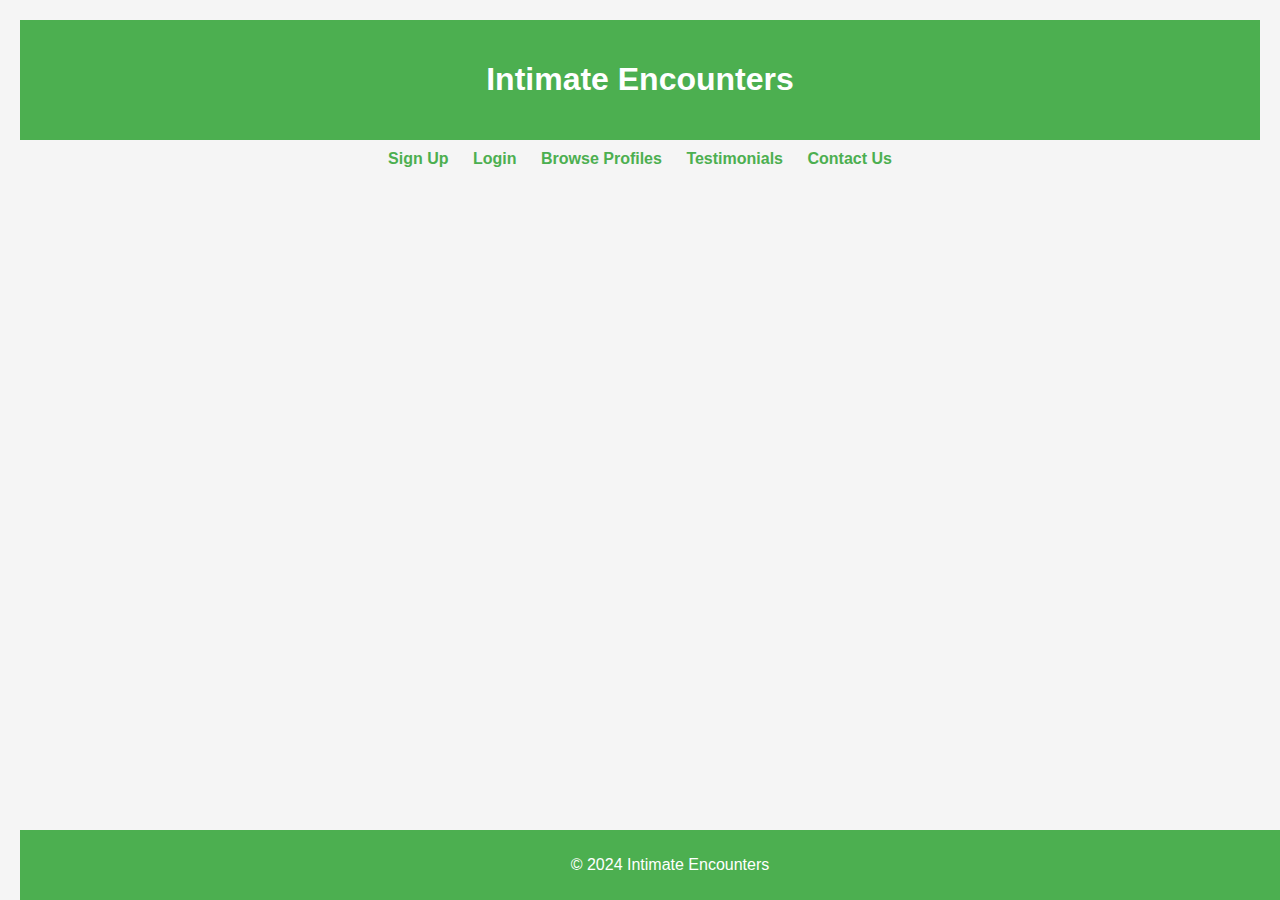
==== index.html @ 343ed62c "Update and rename Untitled-11.html to index.html" ====
<!DOCTYPE html>
<html lang="en">

<head>
    <meta charset="UTF-8">
    <meta name="viewport" content="width=device-width, initial-scale=1.0">
    <title>Intimate Encounters</title>
    <style>
        body {
            font-family: 'Arial', sans-serif;
            margin: 20px;
            background-color: #f5f5f5;
            color: #333;
        }

        header {
            text-align: center;
            padding: 20px;
            background-color: #4CAF50;
            color: #fff;
        }

        nav {
            text-align: center;
            margin-top: 10px;
        }

        nav a {
            margin: 0 10px;
            text-decoration: none;
            color: #4CAF50;
            font-weight: bold;
        }

        section {
            margin-top: 20px;
            display: none;
        }

        footer {
            text-align: center;
            padding: 10px;
            background-color: #4CAF50;
            position: fixed;
            bottom: 0;
            width: 100%;
            color: #fff;
        }

        button {
            background-color: #4CAF50;
            color: #fff;
            padding: 10px 20px;
            font-size: 16px;
            border: none;
            cursor: pointer;
        }

        h2 {
            color: #4CAF50;
        }

        ul {
            list-style-type: none;
            padding: 0;
        }

        .profiles {
            display: flex;
            flex-wrap: wrap;
            justify-content: space-around;
        }

        .profile-card {
            border: 1px solid #ddd;
            padding: 10px;
            margin: 10px;
            width: 200px;
            text-align: center;
            background-color: #fff;
            cursor: pointer;
        }

        .testimonial {
            margin-top: 20px;
            border: 1px solid #ddd;
            padding: 10px;
            background-color: #fff;
        }

        .profile-info {
            max-width: 600px;
            margin: 20px auto;
            padding: 20px;
            background-color: #fff;
        }

        .status-update {
            border-top: 1px solid #ddd;
            padding: 10px;
            margin-top: 10px;
        }

        .status-update p.date {
            color: #888;
            font-size: 14px;
        }
    </style>
</head>

<body>
    <header>
        <h1>Intimate Encounters</h1>
    </header>

    <nav>
        <a href="#" onclick="showSection('signup')">Sign Up</a>
        <a href="#" onclick="showSection('login')">Login</a>
        <a href="#" onclick="showSection('browse')">Browse Profiles</a>
        <a href="#" onclick="showSection('testimonials')">Testimonials</a>
        <a href="#" onclick="showSection('contact')">Contact Us</a>
    </nav>

    <section id="signup">
        <h2>Sign Up</h2>
        <form id="signupForm">
            <label for="username">Username:</label>
            <input type="text" id="username" name="username" required>

            <label for="email">Email:</label>
            <input type="email" id="email" name="email" required>

            <label for="password">Password:</label>
            <input type="password" id="password" name="password" required>

            <label for="confirmPassword">Confirm Password:</label>
            <input type="password" id="confirmPassword" name="confirmPassword" required>

            <button type="button" onclick="simulateSignup()">Sign Up</button>
        </form>
    </section>

    <section id="login">
        <h2>Login</h2>
        <form id="loginForm">
            <label for="username">Username:</label>
            <input type="text" id="username" name="username" required>

            <label for="password">Password:</label>
            <input type="password" id="password" name="password" required>

            <button type="button" onclick="simulateLogin()">Login</button>
        </form>
    </section>

    <section id="browse">
        <h2>Browse Profiles</h2>
        <div class="profiles" id="profileList">
            <!-- Profile cards will be dynamically added here -->
        </div>
    </section>

    <section id="testimonials">
        <h2>Testimonials</h2>
        <div class="testimonial">
            <p>"Thanks to Intimate Encounters, I found a hot and heavy date who shared my passion for moonlit strolls and supernatural romance. This platform truly works wonders!"</p>
            <p class="author">- CelestialLover42</p>
        </div>

        <div class="testimonial">
            <p>"I never thought I'd find someone who appreciates the beauty of interdimensional love until I joined Intimate Encounters. Now, I'm happily exploring new dimensions with my perfect match!"</p>
            <p class="author">- DimensionExplorer</p>
        </div>

        <div class="testimonial">
            <p>"Intimate Encounters is the real deal! My hot and heavy date and I bonded over our love for mystical creatures, and now we're planning our magical wedding. Thank you, IE!"</p>
            <p class="author">- MysticalRomantic</p>
        </div>
        <div class="testimonial">
            <p>"Intimate Encounters exceeded my expectations! I met my supernatural soulmate, and our connection is out of this world. Thank you for bringing us together!"</p>
            <p class="author">- StellarRomance</p>
        </div>

        <div class="testimonial">
            <p>"I was skeptical at first, but Intimate Encounters proved me wrong. The magical events and cosmic connections introduced me to someone extraordinary. Grateful for this enchanting journey!"</p>
            <p class="author">- CelestialExplorer</p>
        </div>

        <div class="testimonial">
            <p>"Finding love on Intimate Encounters was like discovering a hidden treasure. Our love story is filled with mystical adventures, and I wouldn't change a thing!"</p>
            <p class="author">- EnchantedHeart</p>
        </div>

        <div class="testimonial">
            <p>"Intimate Encounters is not just a dating platform; it's a portal to extraordinary love. The profiles are diverse, and I found my match who shares my passion for magical moments."</p>
            <p class="author">- MagicalConnection</p>
        </div>

        <div class="testimonial">
            <p>"Thanks to Intimate Encounters, I met someone with whom I can share my supernatural secrets. The encrypted celestial emojis in our private messages make our connection even more special!"</p>
            <p class="author">- SecretRealm</p>
        </div>

        <div class="testimonial">
            <p>"Intimate Encounters introduced me to a world of possibilities. I found someone with a unique charm, and now we're writing our own love story in the language of the stars."</p>
            <p class="author">- StarryRomance</p>
        </div>

        <div class="testimonial">
            <p>"I joined Intimate Encounters for fun, but I never expected to find my true love. The cosmic compatibility matching algorithm worked its magic, and now I'm happily committed!"</p>
            <p class="author">- CosmicLovebird</p>
        </div>

        <div class="testimonial">
            <p>"The mystical themes for profile customization on Intimate Encounters let me express my true self. Thanks to this platform, I found someone who appreciates my uniqueness."</p>
            <p class="author">- MysticSoul</p>
        </div>

        <div class="testimonial">
            <p>"Intimate Encounters turned my ordinary life into an extraordinary love story. The platform's creativity and diversity make it the perfect place for those seeking magical connections."</p>
            <p class="author">- EnchantedJourney</p>
        </div>

        <div class="testimonial">
            <p>"I can't thank Intimate Encounters enough for introducing me to my supernatural match. Our love is like a spell, and I'm forever grateful for this mystical journey."</p>
            <p class="author">- SpellboundHeart</p>
        </div>
    </section>

    <section id="contact">
        <h2>Contact Us</h2>
        <p>Contact form content goes here...</p>
    </section>

    <script>
        function showSection(sectionId) {
            // Hide all sections
            const sections = document.querySelectorAll('section');
            sections.forEach(section => section.style.display = 'none');

            // Show the selected section
            document.getElementById(sectionId).style.display = 'block';

            // Simulate loading profiles when browsing
            if (sectionId === 'browse') {
                loadProfiles();
            }
        }

        function loadProfiles() {
            const profileList = document.getElementById('profileList');

            // Simulated profiles (replace with your actual data)
            const profiles = [
                {
                    name: 'David Eugenson',
                    joinDate: 'September 14th',
                    username: 'CableSnake69',
                    employer: 'NCS',
                    medicalLeave: true,
                    profileHandle: 'CableSnake69',
                    conversation: [
                        { sender: 'David Eugenson', message: 'Hey there! 😊' },
                        { sender: 'Charlene Mendel', message: 'Hi! 😉' },
                        { sender: 'David Eugenson', message: 'You caught my eye. Mind if we continue this conversation in DMs?' }
                    ],
                    testimonial: "Intimate Encounters has broadened my horizons, and I found intriguing connections that go beyond the ordinary. A magical journey indeed!"
                },
                {
                    name: 'Charlene Mendel',
                    profileHandle: 'BBW4U24',
                    conversation: [
                        { sender: 'Charlene Mendel', message: 'Hey CableSnake69! 😘' },
                        { sender: 'David Eugenson', message: 'Hi Charlene! Your profile caught my attention. What brings you here?' },
                        { sender: 'Charlene Mendel', message: 'Just looking for some fun and interesting conversations! 😉' },
                        { sender: 'David Eugenson', message: 'I like that! How about we move this conversation to DMs for more privacy?' }
                    ],
                    testimonial: "Intimate Encounters introduced me to a realm of romantic possibilities. It's not just a platform; it's a magical gateway to love!"
                },
                {
                    name: 'Robert Hoff',
                    profileHandle: 'MakeMeWriteBadChecks',
                    activity: 'Active but rarely gets replies',
                    publicPosts: 'Desperate, apologetic, and insecure',
                    struggles: 'Alcoholism, suspended license for DUI',
                    testimonial: "My journey on Intimate Encounters has been challenging, but the platform's diversity and creativity are truly enchanting."
                },
                {
                    name: 'Miranda Tinoco',
                    profileName: 'MTinoco1',
                    activity: 'Limited public activity, checks site once every two or three months',
                    age: 51,
                    ageInfo: 'Years older than most people on the site',
                    testimonial: "Intimate Encounters provides a unique space where age is just a number, and connections go beyond conventional boundaries."
                },
                // Add more profiles as needed
            ];

            // Create profile cards
            profileList.innerHTML = '';
            profiles.forEach(profile => {
                const card = document.createElement('div');
                card.classList.add('profile-card');
                card.innerHTML = `
                    <h3>${profile.name}</h3>
                    ${profile.joinDate ? `<p>Joined on ${profile.joinDate}</p>` : ''}
                    ${profile.username ? `<p>Username: ${profile.username}</p>` : ''}
                    ${profile.employer ? `<p>Employer: ${profile.employer}</p>` : ''}
                    ${profile.medicalLeave ? `<p>Currently on medical leave</p>` : ''}
                    ${profile.profileHandle ? `<p>Profile Handle: ${profile.profileHandle}</p>` : ''}
                    ${profile.activity ? `<p>Activity: ${profile.activity}</p>` : ''}
                    ${profile.publicPosts ? `<p>Public Posts: ${profile.publicPosts}</p>` : ''}
                    ${profile.struggles ? `<p>Struggles: ${profile.struggles}</p>` : ''}
                    ${profile.age ? `<p>Age: ${profile.age}</p>` : ''}
                    ${profile.ageInfo ? `<p>${profile.ageInfo}</p>` : ''}
                `;

                // Add testimonial
                const testimonialDiv = document.createElement('div');
                testimonialDiv.classList.add('testimonial');
                testimonialDiv.innerHTML = `
                    <p>${profile.testimonial}</p>
                `;
                card.appendChild(testimonialDiv);

                // Add flirtatious conversation for Charlene and David
                if (profile.name === 'Charlene Mendel' && profile.conversation) {
                    const conversationDiv = document.createElement('div');
                    conversationDiv.classList.add('conversation');
                    profile.conversation.forEach(message => {
                        const messageParagraph = document.createElement('p');
                        messageParagraph.textContent = `${message.sender}: ${message.message}`;
                        conversationDiv.appendChild(messageParagraph);
                    });
                    card.appendChild(conversationDiv);
                }

                // Make profile tiles clickable
                card.addEventListener('click', () => showProfile(profile));
                profileList.appendChild(card);
            });
        }

        function showProfile(profile) {
            // Hide all sections
            const sections = document.querySelectorAll('section');
            sections.forEach(section => section.style.display = 'none');

            // Show the profile section
            const profileInfoSection = document.getElementById('profileInfo');
            profileInfoSection.style.display = 'block';

            // Display profile information
            const profileInfo = document.getElementById('profileInfoContent');
            profileInfo.innerHTML = `
                <div class="profile-info">
                    <h2>${profile.name}</h2>
                    ${profile.joinDate ? `<p>Joined on ${profile.joinDate}</p>` : ''}
                    ${profile.username ? `<p>Username: ${profile.username}</p>` : ''}
                    ${profile.employer ? `<p>Employer: ${profile.employer}</p>` : ''}
                    ${profile.medicalLeave ? `<p>Currently on medical leave</p>` : ''}
                    ${profile.profileHandle ? `<p>Profile Handle: ${profile.profileHandle}</p>` : ''}
                    ${profile.activity ? `<p>Activity: ${profile.activity}</p>` : ''}
                    ${profile.publicPosts ? `<p>Public Posts: ${profile.publicPosts}</p>` : ''}
                    ${profile.struggles ? `<p>Struggles: ${profile.struggles}</p>` : ''}
                    ${profile.age ? `<p>Age: ${profile.age}</p>` : ''}
                    ${profile.ageInfo ? `<p>${profile.ageInfo}</p>` : ''}
                </div>
            `;

            // Display testimonial
            const testimonialDiv = document.createElement('div');
            testimonialDiv.classList.add('testimonial');
            testimonialDiv.innerHTML = `
                <p>${profile.testimonial}</p>
            `;
            profileInfo.appendChild(testimonialDiv);

            // Display status updates
            const statusUpdateDiv = document.createElement('div');
            statusUpdateDiv.classList.add('status-update');
            statusUpdateDiv.innerHTML = `
                <p>${profile.name} is feeling excited today! 🎉</p>
                <p class="date">Posted on February 21, 2024</p>
            `;
            profileInfo.appendChild(statusUpdateDiv);

            // Display location check-ins
            const locationCheckInDiv = document.createElement('div');
            locationCheckInDiv.classList.add('status-update');
            locationCheckInDiv.innerHTML = `
                <p>${profile.name} checked in at Enchanted Café. ☕</p>
                <p class="date">Checked in on February 20, 2024</p>
            `;
            profileInfo.appendChild(locationCheckInDiv);
        }
    </script>

    <section id="profileInfo" style="display: none;">
        <div id="profileInfoContent"></div>
    </section>

    <section id="contact">
        <h2>Contact Us</h2>
        <p>Contact form content goes here...</p>
    </section>

    <footer>
        <p>&copy; 2024 Intimate Encounters</p>
    </footer>
</body>

</html>
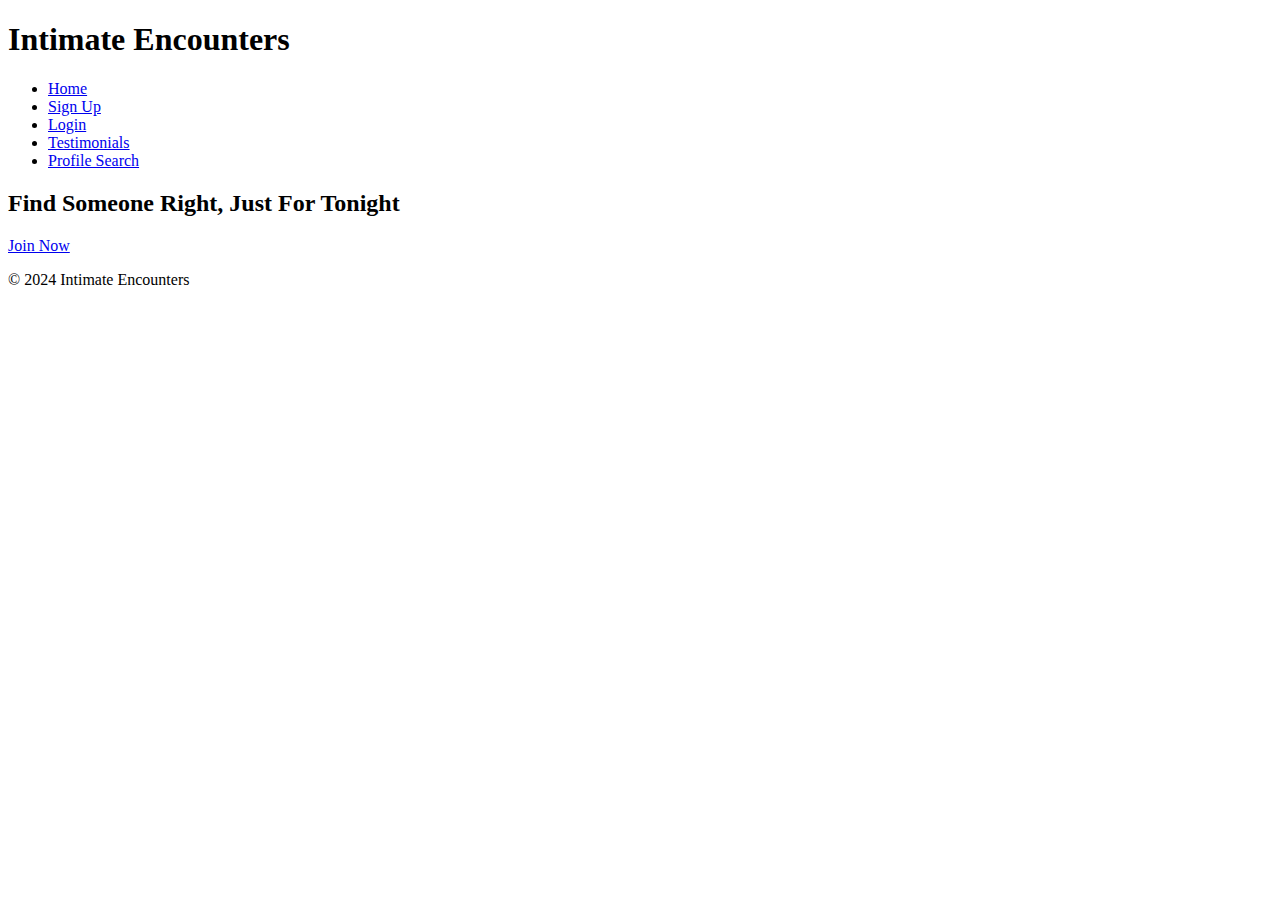
==== commit 0faed006: "Update index.html" ====
--- a/index.html
+++ b/index.html
@@ -1,414 +1,33 @@
 <!DOCTYPE html>
 <html lang="en">
-
 <head>
     <meta charset="UTF-8">
     <meta name="viewport" content="width=device-width, initial-scale=1.0">
-    <title>Intimate Encounters</title>
-    <style>
-        body {
-            font-family: 'Arial', sans-serif;
-            margin: 20px;
-            background-color: #f5f5f5;
-            color: #333;
-        }
-
-        header {
-            text-align: center;
-            padding: 20px;
-            background-color: #4CAF50;
-            color: #fff;
-        }
-
-        nav {
-            text-align: center;
-            margin-top: 10px;
-        }
-
-        nav a {
-            margin: 0 10px;
-            text-decoration: none;
-            color: #4CAF50;
-            font-weight: bold;
-        }
-
-        section {
-            margin-top: 20px;
-            display: none;
-        }
-
-        footer {
-            text-align: center;
-            padding: 10px;
-            background-color: #4CAF50;
-            position: fixed;
-            bottom: 0;
-            width: 100%;
-            color: #fff;
-        }
-
-        button {
-            background-color: #4CAF50;
-            color: #fff;
-            padding: 10px 20px;
-            font-size: 16px;
-            border: none;
-            cursor: pointer;
-        }
-
-        h2 {
-            color: #4CAF50;
-        }
-
-        ul {
-            list-style-type: none;
-            padding: 0;
-        }
-
-        .profiles {
-            display: flex;
-            flex-wrap: wrap;
-            justify-content: space-around;
-        }
-
-        .profile-card {
-            border: 1px solid #ddd;
-            padding: 10px;
-            margin: 10px;
-            width: 200px;
-            text-align: center;
-            background-color: #fff;
-            cursor: pointer;
-        }
-
-        .testimonial {
-            margin-top: 20px;
-            border: 1px solid #ddd;
-            padding: 10px;
-            background-color: #fff;
-        }
-
-        .profile-info {
-            max-width: 600px;
-            margin: 20px auto;
-            padding: 20px;
-            background-color: #fff;
-        }
-
-        .status-update {
-            border-top: 1px solid #ddd;
-            padding: 10px;
-            margin-top: 10px;
-        }
-
-        .status-update p.date {
-            color: #888;
-            font-size: 14px;
-        }
-    </style>
+    <title>Intimate Encounters - Find Someone Right, Just For Tonight</title>
+    <link rel="stylesheet" href="styles.css">
 </head>
-
 <body>
     <header>
         <h1>Intimate Encounters</h1>
+        <nav>
+            <ul>
+                <li><a href="index.html">Home</a></li>
+                <li><a href="signup.html">Sign Up</a></li>
+                <li><a href="login.html">Login</a></li>
+                <li><a href="testimonials.html">Testimonials</a></li>
+                <li><a href="search.html">Profile Search</a></li>
+            </ul>
+        </nav>
     </header>
-
-    <nav>
-        <a href="#" onclick="showSection('signup')">Sign Up</a>
-        <a href="#" onclick="showSection('login')">Login</a>
-        <a href="#" onclick="showSection('browse')">Browse Profiles</a>
-        <a href="#" onclick="showSection('testimonials')">Testimonials</a>
-        <a href="#" onclick="showSection('contact')">Contact Us</a>
-    </nav>
-
-    <section id="signup">
-        <h2>Sign Up</h2>
-        <form id="signupForm">
-            <label for="username">Username:</label>
-            <input type="text" id="username" name="username" required>
-
-            <label for="email">Email:</label>
-            <input type="email" id="email" name="email" required>
-
-            <label for="password">Password:</label>
-            <input type="password" id="password" name="password" required>
-
-            <label for="confirmPassword">Confirm Password:</label>
-            <input type="password" id="confirmPassword" name="confirmPassword" required>
-
-            <button type="button" onclick="simulateSignup()">Sign Up</button>
-        </form>
-    </section>
-
-    <section id="login">
-        <h2>Login</h2>
-        <form id="loginForm">
-            <label for="username">Username:</label>
-            <input type="text" id="username" name="username" required>
-
-            <label for="password">Password:</label>
-            <input type="password" id="password" name="password" required>
-
-            <button type="button" onclick="simulateLogin()">Login</button>
-        </form>
-    </section>
-
-    <section id="browse">
-        <h2>Browse Profiles</h2>
-        <div class="profiles" id="profileList">
-            <!-- Profile cards will be dynamically added here -->
-        </div>
-    </section>
-
-    <section id="testimonials">
-        <h2>Testimonials</h2>
-        <div class="testimonial">
-            <p>"Thanks to Intimate Encounters, I found a hot and heavy date who shared my passion for moonlit strolls and supernatural romance. This platform truly works wonders!"</p>
-            <p class="author">- CelestialLover42</p>
-        </div>
-
-        <div class="testimonial">
-            <p>"I never thought I'd find someone who appreciates the beauty of interdimensional love until I joined Intimate Encounters. Now, I'm happily exploring new dimensions with my perfect match!"</p>
-            <p class="author">- DimensionExplorer</p>
-        </div>
-
-        <div class="testimonial">
-            <p>"Intimate Encounters is the real deal! My hot and heavy date and I bonded over our love for mystical creatures, and now we're planning our magical wedding. Thank you, IE!"</p>
-            <p class="author">- MysticalRomantic</p>
-        </div>
-        <div class="testimonial">
-            <p>"Intimate Encounters exceeded my expectations! I met my supernatural soulmate, and our connection is out of this world. Thank you for bringing us together!"</p>
-            <p class="author">- StellarRomance</p>
-        </div>
-
-        <div class="testimonial">
-            <p>"I was skeptical at first, but Intimate Encounters proved me wrong. The magical events and cosmic connections introduced me to someone extraordinary. Grateful for this enchanting journey!"</p>
-            <p class="author">- CelestialExplorer</p>
-        </div>
-
-        <div class="testimonial">
-            <p>"Finding love on Intimate Encounters was like discovering a hidden treasure. Our love story is filled with mystical adventures, and I wouldn't change a thing!"</p>
-            <p class="author">- EnchantedHeart</p>
-        </div>
-
-        <div class="testimonial">
-            <p>"Intimate Encounters is not just a dating platform; it's a portal to extraordinary love. The profiles are diverse, and I found my match who shares my passion for magical moments."</p>
-            <p class="author">- MagicalConnection</p>
-        </div>
-
-        <div class="testimonial">
-            <p>"Thanks to Intimate Encounters, I met someone with whom I can share my supernatural secrets. The encrypted celestial emojis in our private messages make our connection even more special!"</p>
-            <p class="author">- SecretRealm</p>
-        </div>
-
-        <div class="testimonial">
-            <p>"Intimate Encounters introduced me to a world of possibilities. I found someone with a unique charm, and now we're writing our own love story in the language of the stars."</p>
-            <p class="author">- StarryRomance</p>
-        </div>
-
-        <div class="testimonial">
-            <p>"I joined Intimate Encounters for fun, but I never expected to find my true love. The cosmic compatibility matching algorithm worked its magic, and now I'm happily committed!"</p>
-            <p class="author">- CosmicLovebird</p>
-        </div>
-
-        <div class="testimonial">
-            <p>"The mystical themes for profile customization on Intimate Encounters let me express my true self. Thanks to this platform, I found someone who appreciates my uniqueness."</p>
-            <p class="author">- MysticSoul</p>
-        </div>
-
-        <div class="testimonial">
-            <p>"Intimate Encounters turned my ordinary life into an extraordinary love story. The platform's creativity and diversity make it the perfect place for those seeking magical connections."</p>
-            <p class="author">- EnchantedJourney</p>
-        </div>
-
-        <div class="testimonial">
-            <p>"I can't thank Intimate Encounters enough for introducing me to my supernatural match. Our love is like a spell, and I'm forever grateful for this mystical journey."</p>
-            <p class="author">- SpellboundHeart</p>
-        </div>
-    </section>
-
-    <section id="contact">
-        <h2>Contact Us</h2>
-        <p>Contact form content goes here...</p>
-    </section>
-
-    <script>
-        function showSection(sectionId) {
-            // Hide all sections
-            const sections = document.querySelectorAll('section');
-            sections.forEach(section => section.style.display = 'none');
-
-            // Show the selected section
-            document.getElementById(sectionId).style.display = 'block';
-
-            // Simulate loading profiles when browsing
-            if (sectionId === 'browse') {
-                loadProfiles();
-            }
-        }
-
-        function loadProfiles() {
-            const profileList = document.getElementById('profileList');
-
-            // Simulated profiles (replace with your actual data)
-            const profiles = [
-                {
-                    name: 'David Eugenson',
-                    joinDate: 'September 14th',
-                    username: 'CableSnake69',
-                    employer: 'NCS',
-                    medicalLeave: true,
-                    profileHandle: 'CableSnake69',
-                    conversation: [
-                        { sender: 'David Eugenson', message: 'Hey there! 😊' },
-                        { sender: 'Charlene Mendel', message: 'Hi! 😉' },
-                        { sender: 'David Eugenson', message: 'You caught my eye. Mind if we continue this conversation in DMs?' }
-                    ],
-                    testimonial: "Intimate Encounters has broadened my horizons, and I found intriguing connections that go beyond the ordinary. A magical journey indeed!"
-                },
-                {
-                    name: 'Charlene Mendel',
-                    profileHandle: 'BBW4U24',
-                    conversation: [
-                        { sender: 'Charlene Mendel', message: 'Hey CableSnake69! 😘' },
-                        { sender: 'David Eugenson', message: 'Hi Charlene! Your profile caught my attention. What brings you here?' },
-                        { sender: 'Charlene Mendel', message: 'Just looking for some fun and interesting conversations! 😉' },
-                        { sender: 'David Eugenson', message: 'I like that! How about we move this conversation to DMs for more privacy?' }
-                    ],
-                    testimonial: "Intimate Encounters introduced me to a realm of romantic possibilities. It's not just a platform; it's a magical gateway to love!"
-                },
-                {
-                    name: 'Robert Hoff',
-                    profileHandle: 'MakeMeWriteBadChecks',
-                    activity: 'Active but rarely gets replies',
-                    publicPosts: 'Desperate, apologetic, and insecure',
-                    struggles: 'Alcoholism, suspended license for DUI',
-                    testimonial: "My journey on Intimate Encounters has been challenging, but the platform's diversity and creativity are truly enchanting."
-                },
-                {
-                    name: 'Miranda Tinoco',
-                    profileName: 'MTinoco1',
-                    activity: 'Limited public activity, checks site once every two or three months',
-                    age: 51,
-                    ageInfo: 'Years older than most people on the site',
-                    testimonial: "Intimate Encounters provides a unique space where age is just a number, and connections go beyond conventional boundaries."
-                },
-                // Add more profiles as needed
-            ];
-
-            // Create profile cards
-            profileList.innerHTML = '';
-            profiles.forEach(profile => {
-                const card = document.createElement('div');
-                card.classList.add('profile-card');
-                card.innerHTML = `
-                    <h3>${profile.name}</h3>
-                    ${profile.joinDate ? `<p>Joined on ${profile.joinDate}</p>` : ''}
-                    ${profile.username ? `<p>Username: ${profile.username}</p>` : ''}
-                    ${profile.employer ? `<p>Employer: ${profile.employer}</p>` : ''}
-                    ${profile.medicalLeave ? `<p>Currently on medical leave</p>` : ''}
-                    ${profile.profileHandle ? `<p>Profile Handle: ${profile.profileHandle}</p>` : ''}
-                    ${profile.activity ? `<p>Activity: ${profile.activity}</p>` : ''}
-                    ${profile.publicPosts ? `<p>Public Posts: ${profile.publicPosts}</p>` : ''}
-                    ${profile.struggles ? `<p>Struggles: ${profile.struggles}</p>` : ''}
-                    ${profile.age ? `<p>Age: ${profile.age}</p>` : ''}
-                    ${profile.ageInfo ? `<p>${profile.ageInfo}</p>` : ''}
-                `;
-
-                // Add testimonial
-                const testimonialDiv = document.createElement('div');
-                testimonialDiv.classList.add('testimonial');
-                testimonialDiv.innerHTML = `
-                    <p>${profile.testimonial}</p>
-                `;
-                card.appendChild(testimonialDiv);
-
-                // Add flirtatious conversation for Charlene and David
-                if (profile.name === 'Charlene Mendel' && profile.conversation) {
-                    const conversationDiv = document.createElement('div');
-                    conversationDiv.classList.add('conversation');
-                    profile.conversation.forEach(message => {
-                        const messageParagraph = document.createElement('p');
-                        messageParagraph.textContent = `${message.sender}: ${message.message}`;
-                        conversationDiv.appendChild(messageParagraph);
-                    });
-                    card.appendChild(conversationDiv);
-                }
-
-                // Make profile tiles clickable
-                card.addEventListener('click', () => showProfile(profile));
-                profileList.appendChild(card);
-            });
-        }
-
-        function showProfile(profile) {
-            // Hide all sections
-            const sections = document.querySelectorAll('section');
-            sections.forEach(section => section.style.display = 'none');
-
-            // Show the profile section
-            const profileInfoSection = document.getElementById('profileInfo');
-            profileInfoSection.style.display = 'block';
-
-            // Display profile information
-            const profileInfo = document.getElementById('profileInfoContent');
-            profileInfo.innerHTML = `
-                <div class="profile-info">
-                    <h2>${profile.name}</h2>
-                    ${profile.joinDate ? `<p>Joined on ${profile.joinDate}</p>` : ''}
-                    ${profile.username ? `<p>Username: ${profile.username}</p>` : ''}
-                    ${profile.employer ? `<p>Employer: ${profile.employer}</p>` : ''}
-                    ${profile.medicalLeave ? `<p>Currently on medical leave</p>` : ''}
-                    ${profile.profileHandle ? `<p>Profile Handle: ${profile.profileHandle}</p>` : ''}
-                    ${profile.activity ? `<p>Activity: ${profile.activity}</p>` : ''}
-                    ${profile.publicPosts ? `<p>Public Posts: ${profile.publicPosts}</p>` : ''}
-                    ${profile.struggles ? `<p>Struggles: ${profile.struggles}</p>` : ''}
-                    ${profile.age ? `<p>Age: ${profile.age}</p>` : ''}
-                    ${profile.ageInfo ? `<p>${profile.ageInfo}</p>` : ''}
-                </div>
-            `;
-
-            // Display testimonial
-            const testimonialDiv = document.createElement('div');
-            testimonialDiv.classList.add('testimonial');
-            testimonialDiv.innerHTML = `
-                <p>${profile.testimonial}</p>
-            `;
-            profileInfo.appendChild(testimonialDiv);
-
-            // Display status updates
-            const statusUpdateDiv = document.createElement('div');
-            statusUpdateDiv.classList.add('status-update');
-            statusUpdateDiv.innerHTML = `
-                <p>${profile.name} is feeling excited today! 🎉</p>
-                <p class="date">Posted on February 21, 2024</p>
-            `;
-            profileInfo.appendChild(statusUpdateDiv);
-
-            // Display location check-ins
-            const locationCheckInDiv = document.createElement('div');
-            locationCheckInDiv.classList.add('status-update');
-            locationCheckInDiv.innerHTML = `
-                <p>${profile.name} checked in at Enchanted Café. ☕</p>
-                <p class="date">Checked in on February 20, 2024</p>
-            `;
-            profileInfo.appendChild(locationCheckInDiv);
-        }
-    </script>
-
-    <section id="profileInfo" style="display: none;">
-        <div id="profileInfoContent"></div>
-    </section>
-
-    <section id="contact">
-        <h2>Contact Us</h2>
-        <p>Contact form content goes here...</p>
-    </section>
-
+    <main>
+        <section class="banner">
+            <h2>Find Someone Right, Just For Tonight</h2>
+            <a href="signup.html" class="cta-btn">Join Now</a>
+        </section>
+    </main>
     <footer>
         <p>&copy; 2024 Intimate Encounters</p>
     </footer>
+    <script src="script.js"></script>
 </body>
-
 </html>
-
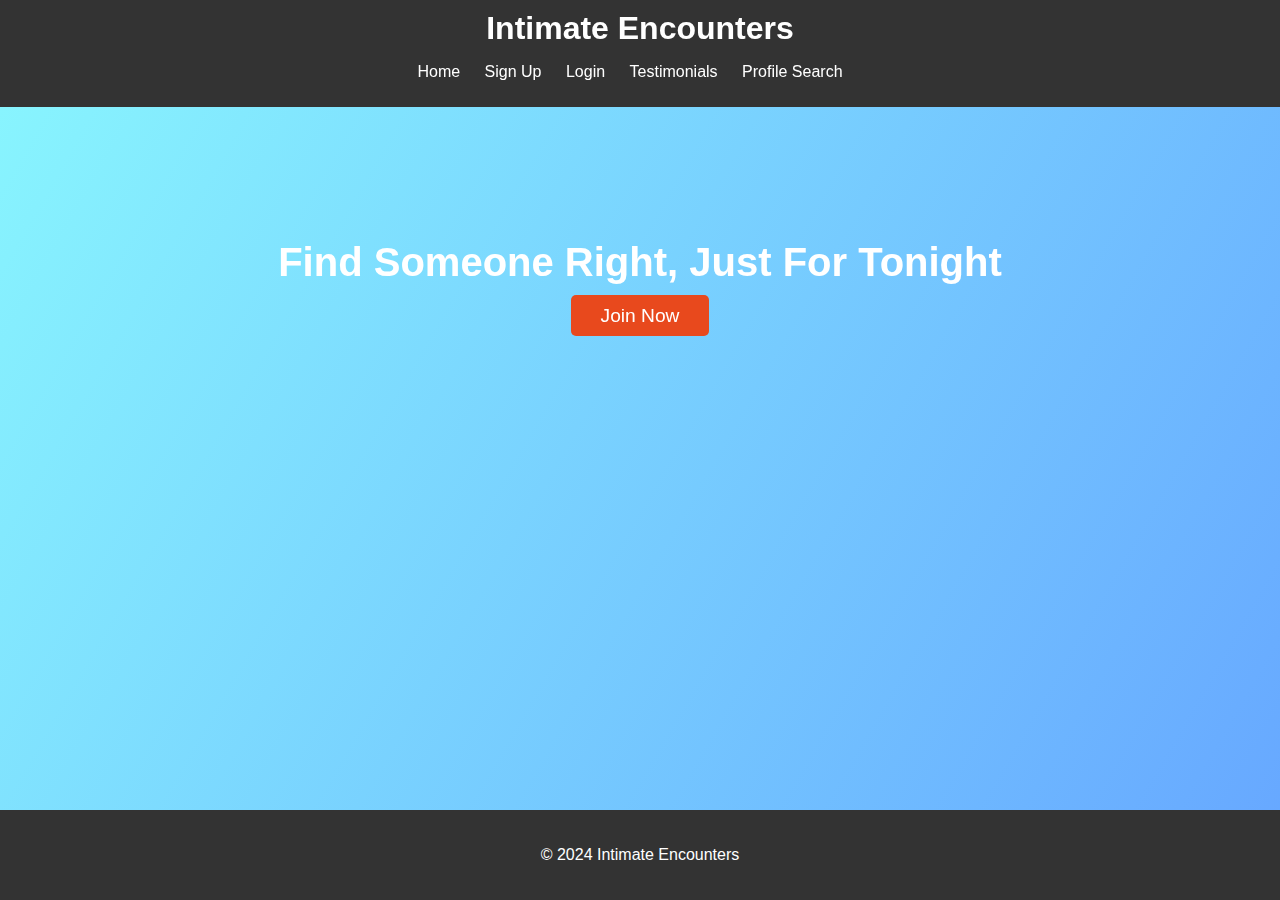
==== commit 5bb12045: "Update index.html" ====
--- a/index.html
+++ b/index.html
@@ -15,7 +15,7 @@
                 <li><a href="signup.html">Sign Up</a></li>
                 <li><a href="login.html">Login</a></li>
                 <li><a href="testimonials.html">Testimonials</a></li>
-                <li><a href="search.html">Profile Search</a></li>
+                <li><a href="browse.html">Profile Search</a></li>
             </ul>
         </nav>
     </header>
--- a/styles.css
+++ b/styles.css
@@ -0,0 +1,158 @@
+body {
+    font-family: Arial, sans-serif;
+    margin: 0;
+    padding: 0;
+    background: #f4f4f4;
+}
+
+header {
+    background: #333;
+    color: #fff;
+    padding: 10px 0;
+    text-align: center;
+}
+
+header h1 {
+    margin: 0;
+}
+
+nav ul {
+    padding: 0;
+    list-style: none;
+}
+
+nav ul li {
+    display: inline;
+    margin-right: 20px;
+}
+
+nav ul li a {
+    color: #fff;
+    text-decoration: none;
+}
+
+.banner {
+    background: url('banner.jpg') no-repeat center center/cover;
+    color: #fff;
+    padding: 100px 0;
+    text-align: center;
+}
+
+.banner h2 {
+    font-size: 2.5rem;
+    margin-bottom: 20px;
+}
+
+.cta-btn {
+    background: #e8491d;
+    color: #fff;
+    padding: 10px 30px;
+    text-decoration: none;
+    font-size: 1.2rem;
+    border-radius: 5px;
+}
+
+footer {
+    background: #333;
+    color: #fff;
+    text-align: center;
+    padding: 20px 0;
+    position: absolute;
+    width: 100%;
+    bottom: 0;
+}
+/* Form Animation & Styles */
+.form-animate .form-group {
+    margin-bottom: 15px;
+    position: relative;
+}
+
+.form-control {
+    width: 100%;
+    padding: 10px;
+    border: 2px solid #ddd;
+    border-radius: 5px;
+    transition: border-color 0.3s;
+}
+
+.form-control:focus {
+    border-color: #007bff;
+}
+
+.form-submit {
+    background: #007bff;
+    color: #fff;
+    border: none;
+    padding: 10px 20px;
+    border-radius: 5px;
+    cursor: pointer;
+    transition: background 0.3s;
+}
+
+.form-submit:hover {
+    background: #0056b3;
+}
+
+.error-message {
+    display: none;
+    color: #dc3545;
+    position: absolute;
+    font-size: 0.8rem;
+    top: 100%;
+    left: 0;
+}
+
+.form-group.invalid .form-control {
+    border-color: #dc3545;
+}
+
+.form-group.invalid .error-message {
+    display: block;
+}
+
+/* Interactive Background */
+body {
+    overflow: hidden;
+}
+
+body::before {
+    content: '';
+    position: fixed;
+    top: 0; right: 0; bottom: 0; left: 0;
+    background: linear-gradient(120deg, #89f7fe, #66a6ff);
+    z-index: -1;
+    transition: background-position 0.5s;
+}
+
+body:hover::before {
+    background-position: 100% 0;
+}
+.profile-grid {
+    display: grid;
+    grid-template-columns: repeat(auto-fit, minmax(200px, 1fr));
+    gap: 20px;
+    padding: 20px;
+}
+
+.profile-card {
+    background: #fff;
+    border: 1px solid #ddd;
+    border-radius: 10px;
+    overflow: hidden;
+    cursor: pointer;
+    transition: box-shadow 0.3s ease-in-out;
+}
+
+.profile-card:hover {
+    box-shadow: 0 4px 8px rgba(0, 0, 0, 0.2);
+}
+
+.profile-card img {
+    width: 100%;
+    height: auto;
+}
+
+.profile-card h3, .profile-card p {
+    margin: 10px;
+}
+
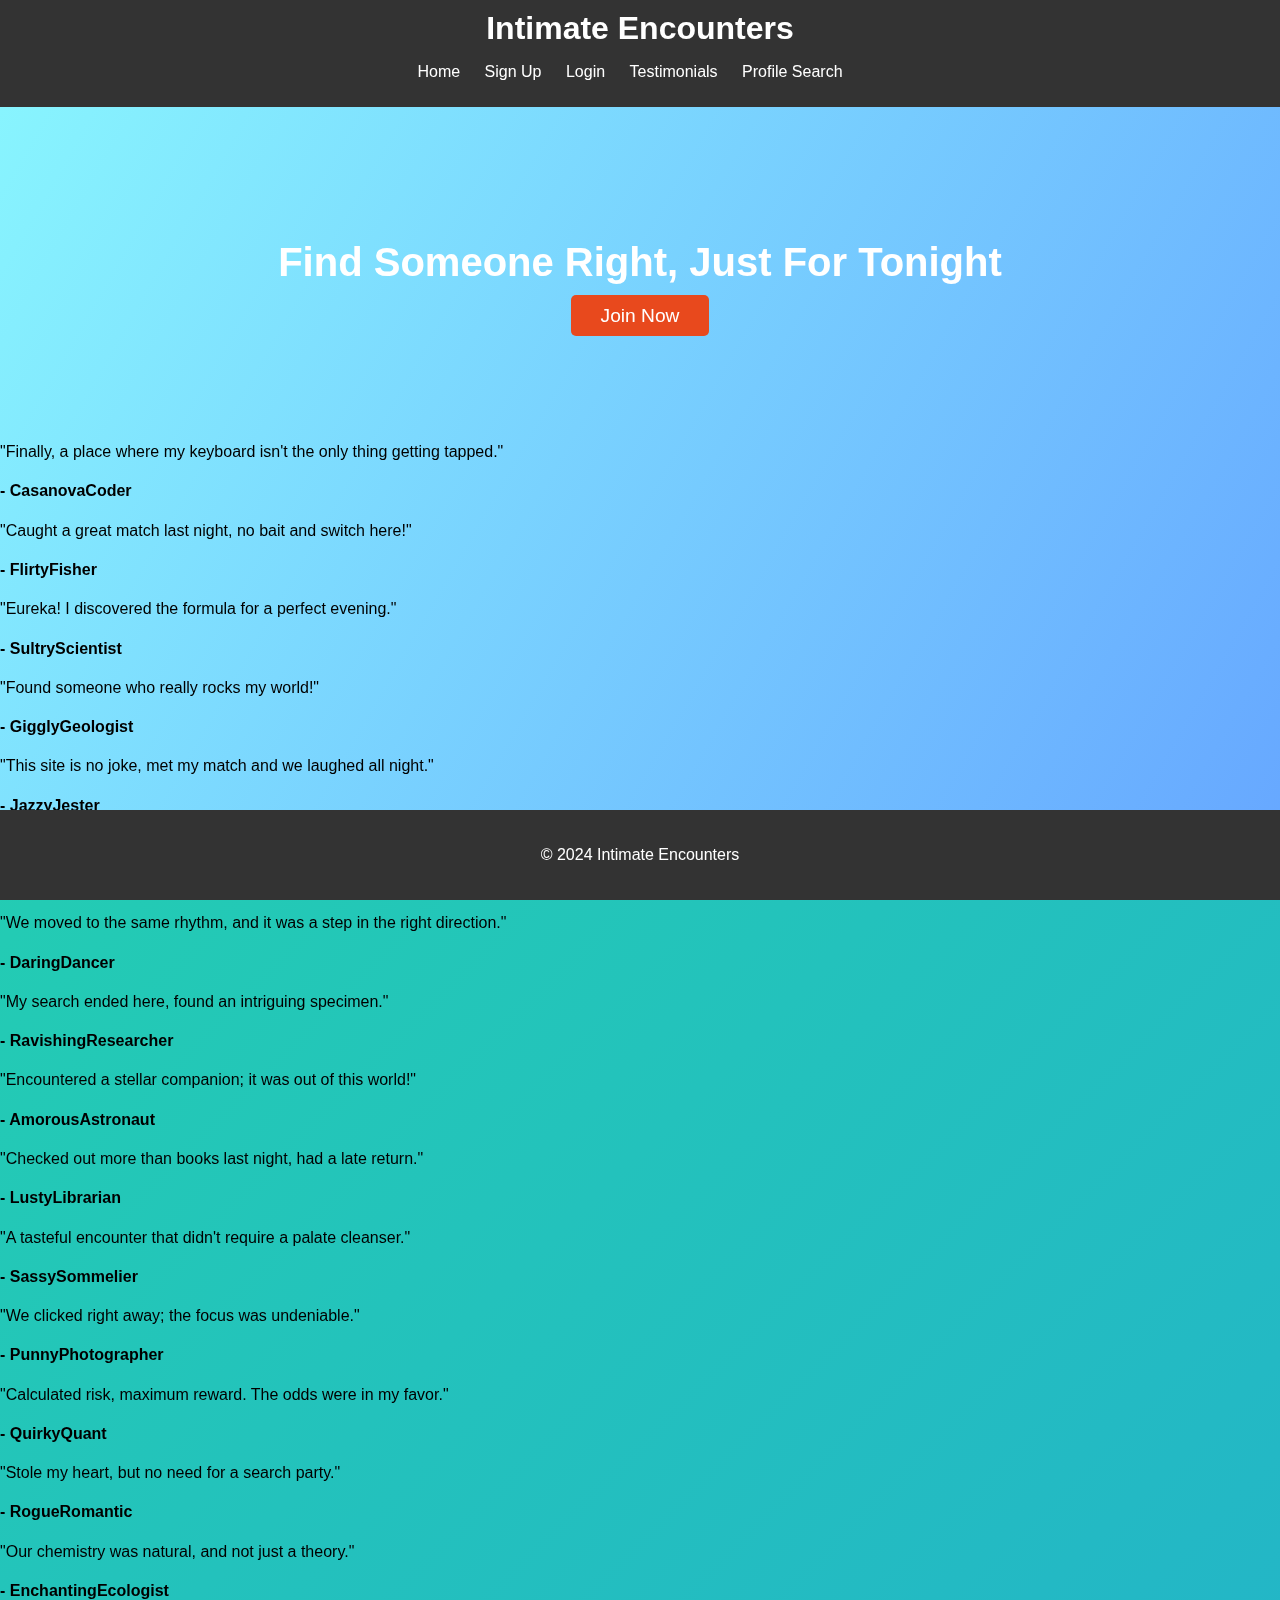
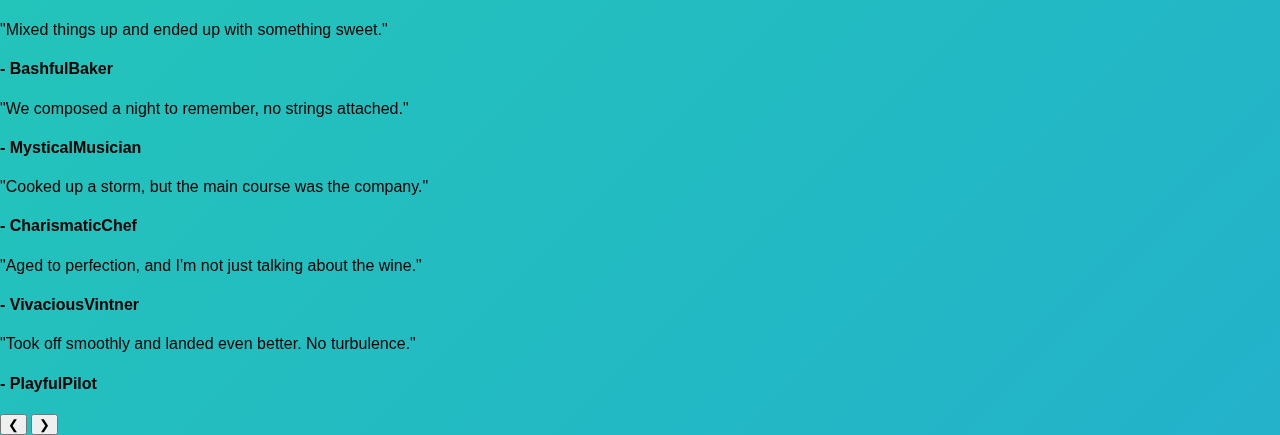
==== commit 3a8a2c9d: "Update index.html" ====
--- a/index.html
+++ b/index.html
@@ -15,7 +15,7 @@
                 <li><a href="signup.html">Sign Up</a></li>
                 <li><a href="login.html">Login</a></li>
                 <li><a href="testimonials.html">Testimonials</a></li>
-                <li><a href="browse.html">Profile Search</a></li>
+                <li><a href="search.html">Profile Search</a></li>
             </ul>
         </nav>
     </header>
@@ -24,6 +24,90 @@
             <h2>Find Someone Right, Just For Tonight</h2>
             <a href="signup.html" class="cta-btn">Join Now</a>
         </section>
+        <div class="testimonial-carousel">
+            <div class="testimonial-slide active">
+                <p>"Finally, a place where my keyboard isn't the only thing getting tapped."</p>
+                <h4>- CasanovaCoder</h4>
+            </div>
+            <div class="testimonial-slide">
+                <p>"Caught a great match last night, no bait and switch here!"</p>
+                <h4>- FlirtyFisher</h4>
+            </div>
+            <div class="testimonial-slide">
+                <p>"Eureka! I discovered the formula for a perfect evening."</p>
+                <h4>- SultryScientist</h4>
+            </div>
+            <div class="testimonial-slide">
+                <p>"Found someone who really rocks my world!"</p>
+                <h4>- GigglyGeologist</h4>
+            </div>
+            <div class="testimonial-slide">
+                <p>"This site is no joke, met my match and we laughed all night."</p>
+                <h4>- JazzyJester</h4>
+            </div>
+            <div class="testimonial-slide">
+                <p>"Penned a new chapter in my love life, thanks to this site."</p>
+                <h4>- WooingWriter</h4>
+            </div>
+            <div class="testimonial-slide">
+                <p>"We moved to the same rhythm, and it was a step in the right direction."</p>
+                <h4>- DaringDancer</h4>
+            </div>
+            <div class="testimonial-slide">
+                <p>"My search ended here, found an intriguing specimen."</p>
+                <h4>- RavishingResearcher</h4>
+            </div>
+            <div class="testimonial-slide">
+                <p>"Encountered a stellar companion; it was out of this world!"</p>
+                <h4>- AmorousAstronaut</h4>
+            </div>
+            <div class="testimonial-slide">
+                <p>"Checked out more than books last night, had a late return."</p>
+                <h4>- LustyLibrarian</h4>
+            </div>
+            <div class="testimonial-slide">
+                <p>"A tasteful encounter that didn't require a palate cleanser."</p>
+                <h4>- SassySommelier</h4>
+            </div>
+            <div class="testimonial-slide">
+                <p>"We clicked right away; the focus was undeniable."</p>
+                <h4>- PunnyPhotographer</h4>
+            </div>
+            <div class="testimonial-slide">
+                <p>"Calculated risk, maximum reward. The odds were in my favor."</p>
+                <h4>- QuirkyQuant</h4>
+            </div>
+            <div class="testimonial-slide">
+                <p>"Stole my heart, but no need for a search party."</p>
+                <h4>- RogueRomantic</h4>
+            </div>
+            <div class="testimonial-slide">
+                <p>"Our chemistry was natural, and not just a theory."</p>
+                <h4>- EnchantingEcologist</h4>
+            </div>
+            <div class="testimonial-slide">
+                <p>"Mixed things up and ended up with something sweet."</p>
+                <h4>- BashfulBaker</h4>
+            </div>
+            <div class="testimonial-slide">
+                <p>"We composed a night to remember, no strings attached."</p>
+                <h4>- MysticalMusician</h4>
+            </div>
+            <div class="testimonial-slide">
+                <p>"Cooked up a storm, but the main course was the company."</p>
+                <h4>- CharismaticChef</h4>
+            </div>
+            <div class="testimonial-slide">
+                <p>"Aged to perfection, and I'm not just talking about the wine."</p>
+                <h4>- VivaciousVintner</h4>
+            </div>
+            <div class="testimonial-slide">
+                <p>"Took off smoothly and landed even better. No turbulence."</p>
+                <h4>- PlayfulPilot</h4>
+            </div>
+            <button class="prev" onclick="moveSlide(-1)">&#10094;</button>
+            <button class="next" onclick="moveSlide(1)">&#10095;</button>
+        </div>
     </main>
     <footer>
         <p>&copy; 2024 Intimate Encounters</p>
--- a/styles.css
+++ b/styles.css
@@ -3,6 +3,18 @@
     margin: 0;
     padding: 0;
     background: #f4f4f4;
+}
+
+@keyframes gradientAnimation {
+  0% { background-position: 0% 50%; }
+  50% { background-position: 100% 50%; }
+  100% { background-position: 0% 50%; }
+}
+
+body {
+  background: linear-gradient(-45deg, #ee7752, #e73c7e, #23a6d5, #23d5ab);
+  background-size: 400% 400%;
+  animation: gradientAnimation 15s ease infinite;
 }
 
 header {
@@ -32,7 +44,7 @@
 }
 
 .banner {
-    background: url('banner.jpg') no-repeat center center/cover;
+    background: url('https://images.pexels.com/photos/1600128/pexels-photo-1600128.jpeg?auto=compress&cs=tinysrgb&w=1260&h=750&dpr=1') no-repeat center center/cover;
     color: #fff;
     padding: 100px 0;
     text-align: center;
@@ -155,4 +167,12 @@
 .profile-card h3, .profile-card p {
     margin: 10px;
 }
+#particles-js {
+  position: absolute;
+  width: 100%;
+  height: 100%;
+  z-index: -1; /* Ensures particles are behind your content */
+  top: 0;
+  left: 0;
+}
 
